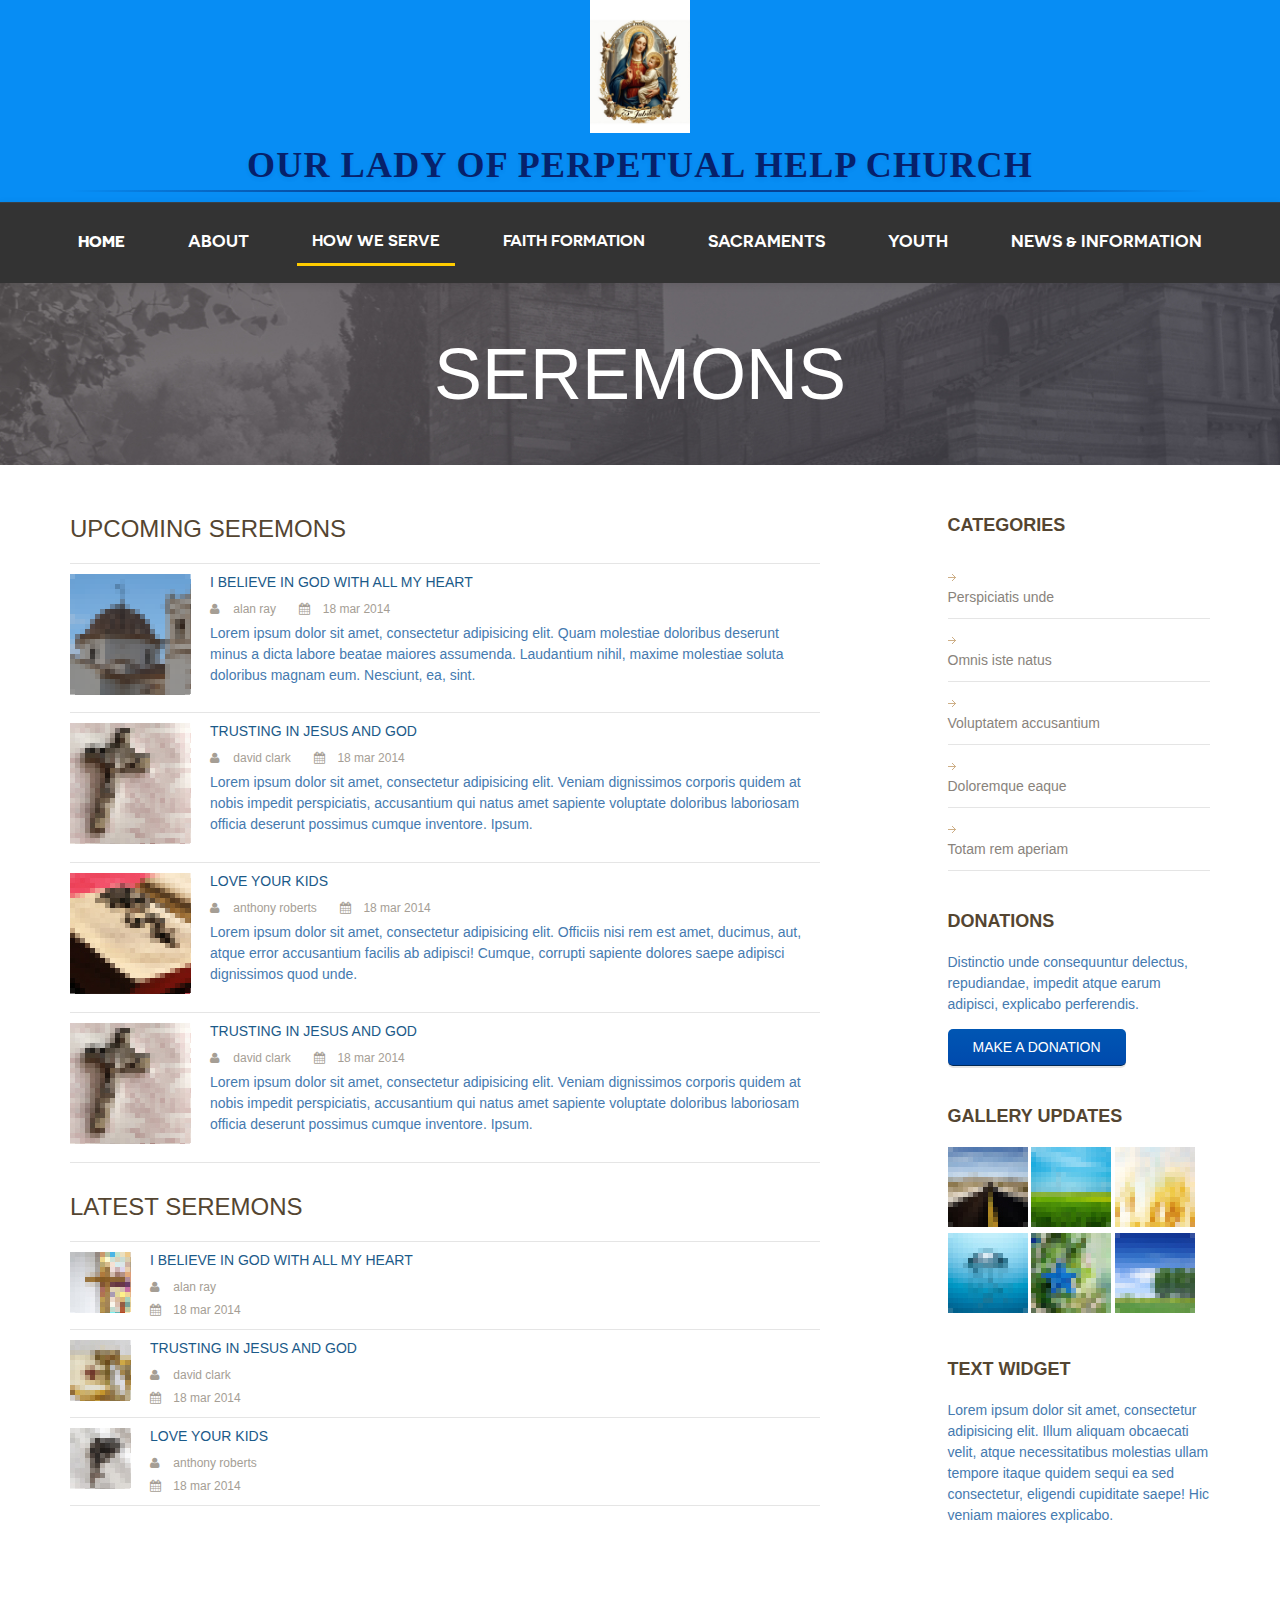
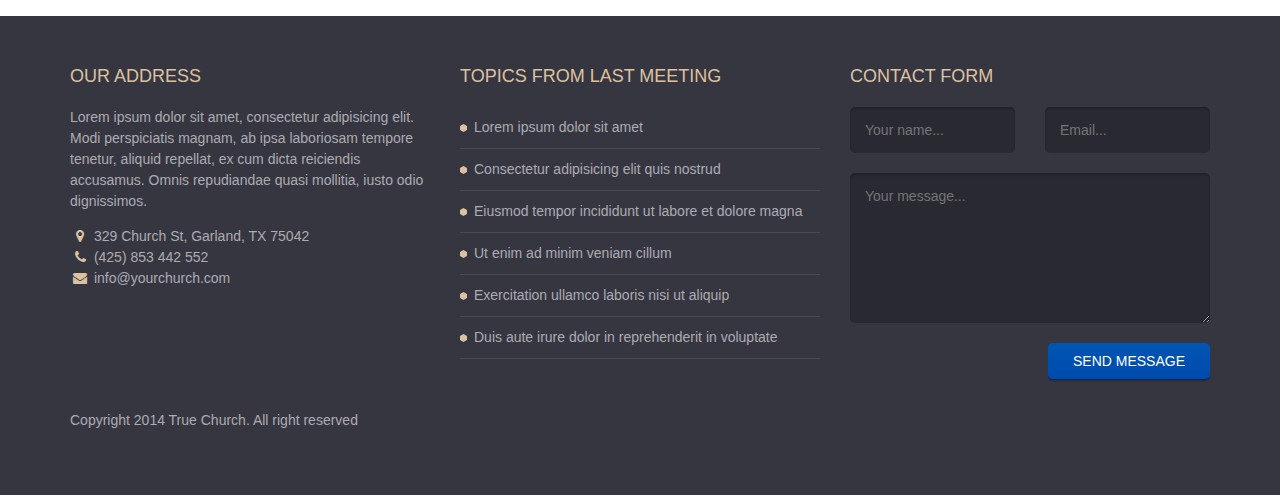
==== seremons.html @ 81e45605 "first commit with the files" ====
<!DOCTYPE html>
<html lang="en">
	<head>
		<meta charset="UTF-8">
		<meta http-equiv="X-UA-Compatible" content="IE=edge">
		<meta name="viewport" content="width=device-width, initial-scale=1.0,maximum-scale=1">
		
		<title>True Church</title>

		<!-- Loading third party fonts -->
		<link href="fonts/novecento-font/novecento-font.css" rel="stylesheet" type="text/css">
		<link href="fonts/font-awesome.min.css" rel="stylesheet" type="text/css">

		<!-- Loading main css file -->
		<link rel="stylesheet" href="style.css">
		
		<!--[if lt IE 9]>
		<script src="js/ie-support/html5.js"></script>
		<script src="js/ie-support/respond.js"></script>
		<![endif]-->

	</head>


	<body>
		<div class="site-content">
			<!-- Create a placeholder div to measure when navigation should stick -->
			<div id="nav-placeholder"></div>
			
			<header class="site-header">
				<div class="container">
					<a href="#" class="branding">
						<img src="images/logo1.png" alt="" class="logo">
						<h1 class="site-title">Our Lady of Perpetual Help church</h1>
					</a>
				</div>
			</header>
	
			<div class="main-navigation" style="width: 100%; background-color: #333; top: 0; left: 0; z-index: 1000;">
				<div class="container" style="width: 100%; max-width: 1200px; margin: 0 auto; display: flex; justify-content: space-between; align-items: center; padding: 16px 20px;">
					<button class="menu-toggle" style="background: none; border: none; color: rgb(255, 255, 255); font-size: 20px; display: none;">
						<i class="fa fa-bars"></i> Menu
					</button>
					<ul class="menu" style="list-style: none; display: flex; gap: 33px; padding: 0; margin: 0;">
						<li class="menu-item"><a href="index.html" class="nav-link" style="text-decoration: none; color: white; font-size: 16px; font-weight: bold; padding: 10px 15px; display: block; transition: 0.3s;">Home</a></li>
						<li class="menu-item"><a href="about.html" class="nav-link" style="text-decoration: none; color: white; font-size: 17px; font-weight:600; padding: 10px 15px; display: block; transition: 0.3s;">About</a></li>
						<li class="menu-item"><a href="seremons.html" class="nav-link" style="text-decoration: none; color: white; font-size: 16px; font-weight: 600; padding: 10px 15px; display: block; transition: 0.3s;">How We Serve</a></li>
						<li class="menu-item"><a href="events.html" class="nav-link" style="text-decoration: none; color: white; font-size: 16px; font-weight: 600; padding: 10px 15px; display: block; transition: 0.3s;">Faith Formation</a></li>
						<li class="menu-item"><a href="families.html" class="nav-link" style="text-decoration: none; color: white; font-size: 17px; font-weight: 600; padding: 10px 15px; display: block; transition: 0.3s;">Sacraments</a></li>
						<li class="menu-item"><a href="youth.html" class="nav-link" style="text-decoration: none; color: white; font-size: 17px; font-weight: 600; padding: 10px 15px; display: block; transition: 0.3s;">Youth</a></li>
						<li class="menu-item"><a href="news.html" class="nav-link" style="text-decoration: none; color: white; font-size: 17px; font-weight: 600; padding: 10px 15px; display: block; transition: 0.3s;">News & Information</a></li>
					</ul>
				</div>
			</div>
			
			<script>
				// Get the current page URL
				const currentPage = window.location.pathname.split('/').pop();
			
				// Select all navigation links
				const navLinks = document.querySelectorAll('.nav-link');
			
				// Loop through each link and check if it matches the current page
				navLinks.forEach(link => {
					if (link.getAttribute('href') === currentPage) {
						link.parentElement.classList.add('current-menu-item');
						link.style.borderBottom = "3px solid #ffcc00"; // Highlight active menu item
					} else {
						link.parentElement.classList.remove('current-menu-item');
					}
				});
			</script>
			
						
					</div>

					<div class="mobile-navigation"></div>
				</div>
			

			<div class="page-head" data-bg-image="images/page-head-1.jpg">
				<div class="container">
					<h2 class="page-title">Seremons</h2>
				</div>
			</div>

			<main class="main-content">
				<div class="fullwidth-block">
					<div class="container">
						<div class="row">
							<div class="content col-md-8">
								<h2 class="section-title">Upcoming seremons</h2>
								<ul class="seremon-list large">
									<li>
										<img src="images/thumb-1-120.png" alt="">
										<div class="seremon-detail">
											<h3 class="seremon-title"><a href="#">I believe in god with all my heart</a></h3>
											<div class="seremon-meta">
												<div class="pastor"><i class="fa fa-user"></i> Alan Ray</div>
												<div class="date"><i class="fa fa-calendar"></i> 18 mar 2014</div>
											</div>
											<p>Lorem ipsum dolor sit amet, consectetur adipisicing elit. Quam molestiae doloribus deserunt minus a dicta labore beatae maiores assumenda. Laudantium nihil, maxime molestiae soluta doloribus magnam eum. Nesciunt, ea, sint.</p>
										</div>
									</li>
									<li>
										<img src="images/thumb-2-120.jpg" alt="">
										<div class="seremon-detail">
											<h3 class="seremon-title"><a href="#">Trusting in jesus and god</a></h3>
											<div class="seremon-meta">
												<div class="pastor"><i class="fa fa-user"></i> David Clark</div>
												<div class="date"><i class="fa fa-calendar"></i> 18 mar 2014</div>
											</div>
											<p>Lorem ipsum dolor sit amet, consectetur adipisicing elit. Veniam dignissimos corporis quidem at nobis impedit perspiciatis, accusantium qui natus amet sapiente voluptate doloribus laboriosam officia deserunt possimus cumque inventore. Ipsum.</p>
										</div>
									</li>
									<li>
										<img src="images/thumb-3-120.jpg" alt="">
										<div class="seremon-detail">
											<h3 class="seremon-title"><a href="#">Love your kids</a></h3>
											<div class="seremon-meta">
												<div class="pastor"><i class="fa fa-user"></i> anthony roberts</div>
												<div class="date"><i class="fa fa-calendar"></i> 18 mar 2014</div>
											</div>
											<p>Lorem ipsum dolor sit amet, consectetur adipisicing elit. Officiis nisi rem est amet, ducimus, aut, atque error accusantium facilis ab adipisci! Cumque, corrupti sapiente dolores saepe adipisci dignissimos quod unde.</p>
										</div>
									</li>
									<li>
										<img src="images/thumb-2-120.jpg" alt="">
										<div class="seremon-detail">
											<h3 class="seremon-title"><a href="#">Trusting in jesus and god</a></h3>
											<div class="seremon-meta">
												<div class="pastor"><i class="fa fa-user"></i> David Clark</div>
												<div class="date"><i class="fa fa-calendar"></i> 18 mar 2014</div>
											</div>
											<p>Lorem ipsum dolor sit amet, consectetur adipisicing elit. Veniam dignissimos corporis quidem at nobis impedit perspiciatis, accusantium qui natus amet sapiente voluptate doloribus laboriosam officia deserunt possimus cumque inventore. Ipsum.</p>
										</div>
									</li>
								</ul>

								<h2 class="section-title">Latest seremons</h2>
								<ul class="seremon-list">
									<li>
										<img src="images/small-thumb-1.jpg" alt="">
										<div class="seremon-detail">
											<h3 class="seremon-title"><a href="#">I believe in god with all my heart</a></h3>
											<div class="seremon-meta">
												<div class="pastor"><i class="fa fa-user"></i> Alan Ray</div>
												<div class="date"><i class="fa fa-calendar"></i> 18 mar 2014</div>
											</div>
										</div>
									</li>
									<li>
										<img src="images/small-thumb-2.jpg" alt="">
										<div class="seremon-detail">
											<h3 class="seremon-title"><a href="#">Trusting in jesus and god</a></h3>
											<div class="seremon-meta">
												<div class="pastor"><i class="fa fa-user"></i> David Clark</div>
												<div class="date"><i class="fa fa-calendar"></i> 18 mar 2014</div>
											</div>
										</div>
									</li>
									<li>
										<img src="images/small-thumb-3.jpg" alt="">
										<div class="seremon-detail">
											<h3 class="seremon-title"><a href="#">Love your kids</a></h3>
											<div class="seremon-meta">
												<div class="pastor"><i class="fa fa-user"></i> anthony roberts</div>
												<div class="date"><i class="fa fa-calendar"></i> 18 mar 2014</div>
											</div>
										</div>
									</li>
								</ul>
							</div>
							<div class="sidebar col-md-3 col-md-offset-1">
								<div class="widget">
									<h3 class="widget-title">Categories</h3>
									<ul class="arrow">
										<li><a href="#">Perspiciatis unde</a></li>
										<li><a href="#">Omnis iste natus</a></li>
										<li><a href="#">Voluptatem accusantium</a></li>
										<li><a href="#">Doloremque eaque</a></li>
										<li><a href="#">Totam rem aperiam</a></li>
									</ul>
								</div>

								<div class="widget">
									<h3 class="widget-title">Donations</h3>
									<p>Distinctio unde consequuntur delectus, repudiandae, impedit atque earum adipisci, explicabo perferendis.</p>
									<a href="#" class="button">Make a donation</a>
								</div>

								<div class="widget">
									<h3 class="widget-title">Gallery updates</h3>

									<div class="galery-thumb">
										<a href="#"><img src="images/gallery-thumb-1.jpg" alt=""></a>
										<a href="#"><img src="images/gallery-thumb-2.jpg" alt=""></a>
										<a href="#"><img src="images/gallery-thumb-3.jpg" alt=""></a>
										<a href="#"><img src="images/gallery-thumb-4.jpg" alt=""></a>
										<a href="#"><img src="images/gallery-thumb-5.jpg" alt=""></a>
										<a href="#"><img src="images/gallery-thumb-6.jpg" alt=""></a>
									</div>
								</div>

								<div class="widget">
									<h3 class="widget-title">Text widget </h3>
									<p>Lorem ipsum dolor sit amet, consectetur adipisicing elit. Illum aliquam obcaecati velit, atque necessitatibus molestias ullam tempore itaque quidem sequi ea sed consectetur, eligendi cupiditate saepe! Hic veniam maiores explicabo.</p>
								</div>
							</div>
						</div>
					</div>
				</div>
			</main> <!-- .main-content -->

			<footer class="site-footer">
				<div class="container">
					<div class="row">
						<div class="col-md-4">
							<div class="widget">
								<h3 class="widget-title">Our address</h3>
								<p>Lorem ipsum dolor sit amet, consectetur adipisicing elit. Modi perspiciatis magnam, ab ipsa laboriosam tempore tenetur, aliquid repellat, ex cum dicta reiciendis accusamus. Omnis repudiandae quasi mollitia, iusto odio dignissimos.</p>
								<ul class="address">
									<li><i class="fa fa-map-marker"></i> 329 Church St, Garland, TX 75042</li>
									<li><i class="fa fa-phone"></i> (425) 853 442 552</li>
									<li><i class="fa fa-envelope"></i> info@yourchurch.com</li>
								</ul>
							</div>
						</div>
						<div class="col-md-4">
							<div class="widget">
								<h3 class="widget-title">Topics from last meeting</h3>
								<ul class="bullet">
									<li><a href="#">Lorem ipsum dolor sit amet</a></li>
									<li><a href="#">Consectetur adipisicing elit quis nostrud</a></li>
									<li><a href="#">Eiusmod tempor incididunt ut labore et dolore magna</a></li> 
									<li><a href="#">Ut enim ad minim veniam cillum</a></li>
									<li><a href="#">Exercitation ullamco laboris nisi ut aliquip</a></li> 
									<li><a href="#">Duis aute irure dolor in reprehenderit in voluptate</a></li>
								</ul>
							</div>
						</div>
						<div class="col-md-4">
							<div class="widget">
								<h3 class="widget-title">Contact form</h3>
								<form action="#" class="contact-form">
									<div class="row">
										<div class="col-md-6"><input type="text" placeholder="Your name..."></div>
										<div class="col-md-6"><input type="text" placeholder="Email..."></div>
									</div>
									
									<textarea name="" placeholder="Your message..."></textarea>
									<div class="text-right"><input type="submit" value="Send message"></div>
									
								</form>
							</div>
						</div>
					</div> <!-- .row -->

					<p class="colophon">Copyright 2014 True Church. All right reserved</p>
				</div><!-- .container -->
			</footer> <!-- .site-footer -->

		</div>
		

		<script src="js/jquery-1.11.1.min.js"></script>
		<script src="js/plugins.js"></script>
		<script src="js/app.js"></script>
		
	</body>

</html>
---- fonts/novecento-font/novecento-font.css ----
/*
 * Web Fonts from fontspring.com
 *
 * All OpenType features and all extended glyphs have been removed.
 * Fully installable fonts can be purchased at http://www.fontspring.com
 *
 * The fonts included in this stylesheet are subject to the End User License you purchased
 * from Fontspring. The fonts are protected under domestic and international trademark and 
 * copyright law. You are prohibited from modifying, reverse engineering, duplicating, or
 * distributing this font software.
 *
 * (c) 2010-2014 Fontspring
 *
 *
 *
 *
 * The fonts included are copyrighted by the vendor listed below.
 *
 * Vendor:      Synthview Type Design
 * License URL: http://www.fontspring.com/licenses/synthview/webfont
 *
 *
 */

@font-face {
    font-family: 'Novecento Sans';
    src: url('Novecentosanswide-Bold-webfont.eot');
    src: url('Novecentosanswide-Bold-webfont.eot?#iefix') format('embedded-opentype'),
         url('Novecentosanswide-Bold-webfont.woff2') format('woff2'),
         url('Novecentosanswide-Bold-webfont.woff') format('woff'),
         url('Novecentosanswide-Bold-webfont.ttf') format('truetype'),
         url('Novecentosanswide-Bold-webfont.svg#novecento_sans_wide_bookbold') format('svg');
    font-weight: 700;
    font-style: normal;

}

@font-face {
    font-family: 'Novecento Sans';
    src: url('Novecentosanswide-Book-webfont.eot');
    src: url('Novecentosanswide-Book-webfont.eot?#iefix') format('embedded-opentype'),
         url('Novecentosanswide-Book-webfont.woff2') format('woff2'),
         url('Novecentosanswide-Book-webfont.woff') format('woff'),
         url('Novecentosanswide-Book-webfont.ttf') format('truetype'),
         url('Novecentosanswide-Book-webfont.svg#novecento_sans_widebook') format('svg');
    font-weight: 300;
    font-style: normal;

}

@font-face {
    font-family: 'Novecento Sans';
    src: url('Novecentosanswide-DemiBold-webfont.eot');
    src: url('Novecentosanswide-DemiBold-webfont.eot?#iefix') format('embedded-opentype'),
         url('Novecentosanswide-DemiBold-webfont.woff2') format('woff2'),
         url('Novecentosanswide-DemiBold-webfont.woff') format('woff'),
         url('Novecentosanswide-DemiBold-webfont.ttf') format('truetype'),
         url('Novecentosanswide-DemiBold-webfont.svg#novecento_sans_widedemibold') format('svg');
    font-weight: 600;
    font-style: normal;

}

@font-face {
    font-family: 'Novecento Sans';
    src: url('Novecentosanswide-Light-webfont.eot');
    src: url('Novecentosanswide-Light-webfont.eot?#iefix') format('embedded-opentype'),
         url('Novecentosanswide-Light-webfont.woff2') format('woff2'),
         url('Novecentosanswide-Light-webfont.woff') format('woff'),
         url('Novecentosanswide-Light-webfont.ttf') format('truetype'),
         url('Novecentosanswide-Light-webfont.svg#novecento_sans_widelight') format('svg');
    font-weight: 200;
    font-style: normal;

}

@font-face {
    font-family: 'Novecento Sans';
    src: url('Novecentosanswide-Medium-webfont.eot');
    src: url('Novecentosanswide-Medium-webfont.eot?#iefix') format('embedded-opentype'),
         url('Novecentosanswide-Medium-webfont.woff2') format('woff2'),
         url('Novecentosanswide-Medium-webfont.woff') format('woff'),
         url('Novecentosanswide-Medium-webfont.ttf') format('truetype'),
         url('Novecentosanswide-Medium-webfont.svg#novecento_sans_widemedium') format('svg');
    font-weight: 500;
    font-style: normal;

}

@font-face {
    font-family: 'Novecento Sans';
    src: url('Novecentosanswide-Normal-webfont.eot');
    src: url('Novecentosanswide-Normal-webfont.eot?#iefix') format('embedded-opentype'),
         url('Novecentosanswide-Normal-webfont.woff2') format('woff2'),
         url('Novecentosanswide-Normal-webfont.woff') format('woff'),
         url('Novecentosanswide-Normal-webfont.ttf') format('truetype'),
         url('Novecentosanswide-Normal-webfont.svg#novecento_sans_widenormal') format('svg');
    font-weight: 400;
    font-style: normal;

}
---- style.css ----
/*!
 * Project_Name: Compass Starter
 * Author: Ariona, Rian
 * Email: yans_fied[at]yahoo.com
 * Url: http://www.ariona.net
 */
/*=========================================== 
 * Importing CSS Libraries
 *===========================================*/
article,
aside,
details,
figcaption,
figure,
footer,
header,
hgroup,
nav,
section,
summary {
  display: block; }

audio,
canvas,
video {
  display: inline-block; }

audio:not([controls]) {
  display: none;
  height: 0; }

[hidden], template {
  display: none; }

html {
  background: #fff;
  color: #000;
  -webkit-text-size-adjust: 100%;
  -ms-text-size-adjust: 100%; }

html,
button,
input,
select,
textarea {
  font-family: sans-serif; }

body {
  margin: 0; }

a {
  background: transparent; }
  a:focus {
    outline: thin dotted; }
  a:hover, a:active {
    outline: 0; }

h1 {
  font-size: 2em;
  margin: 0.67em 0; }

h2 {
  font-size: 1.5em;
  margin: 0.83em 0; }

h3 {
  font-size: 1.17em;
  margin: 1em 0; }

h4 {
  font-size: 1em;
  margin: 1.33em 0; }

h5 {
  font-size: 0.83em;
  margin: 1.67em 0; }

h6 {
  font-size: 0.75em;
  margin: 2.33em 0; }

abbr[title] {
  border-bottom: 1px dotted; }

b,
strong {
  font-weight: bold; }

dfn {
  font-style: italic; }

mark {
  background: #ff0;
  color: #000; }

code,
kbd,
pre,
samp {
  font-family: monospace, serif;
  font-size: 1em; }

pre {
  white-space: pre;
  white-space: pre-wrap;
  word-wrap: break-word; }

q {
  quotes: "\201C" "\201D" "\2018" "\2019"; }

q:before,
q:after {
  content: '';
  content: none; }

small {
  font-size: 80%; }

sub,
sup {
  font-size: 75%;
  line-height: 0;
  position: relative;
  vertical-align: baseline; }

sup {
  top: -0.5em; }

sub {
  bottom: -0.25em; }

img {
  border: 0; }

svg:not(:root) {
  overflow: hidden; }

figure {
  margin: 0; }

fieldset {
  border: 1px solid #c0c0c0;
  margin: 0 2px;
  padding: 0.35em 0.625em 0.75em; }

legend {
  border: 0;
  padding: 0;
  white-space: normal; }

button,
input,
select,
textarea {
  font-family: inherit;
  font-size: 100%;
  margin: 0;
  vertical-align: baseline; }

button,
input {
  line-height: normal; }

button,
select {
  text-transform: none; }

button,
html input[type="button"],
input[type="reset"],
input[type="submit"] {
  -webkit-appearance: button;
  cursor: pointer; }

button[disabled],
input[disabled] {
  cursor: default; }

input[type="checkbox"],
input[type="radio"] {
  box-sizing: border-box;
  padding: 0; }

input[type="search"] {
  -webkit-appearance: textfield;
  box-sizing: content-box; }

input[type="search"]::-webkit-search-cancel-button,
input[type="search"]::-webkit-search-decoration {
  -webkit-appearance: none; }

button::-moz-focus-inner, input::-moz-focus-inner {
  border: 0;
  padding: 0; }

textarea {
  overflow: auto;
  vertical-align: top; }

table {
  border-collapse: collapse;
  border-spacing: 0; }

*, *:before, *:after {
  box-sizing: border-box; }

/*
 * Global Styles
 */
html {
  font-size: 14px; }

body {
  color: #457aaf;
  font-family: arial, sans-serif;
  font-weight: 300;
  line-height: 1.5; }

h1, h2, h3, h4, h5, h6 {
  margin: 0 0 20px;
  font-family: "Novecento Sans", "Raleway", "Noto Sans" "Open Sans", sans-serif;
  font-weight: 500;
  text-transform: uppercase;
  line-height: normal; }

hr {
  border: none;
  border-bottom: 1px solid #132778; }

ul, ol {
  margin: 0;
  padding-left: 0; }

a {
  text-decoration: none;
  color: #1b5a89; }

address {
  font-style: normal; }

p {
  margin-top: 0; }

form input, form textarea, form select {
  outline: none;
  padding: 10px;
  border-radius: 5px;
  border: none; }
form select {
  -webkit-appearance: none;
  -moz-appearance: none;
  appearance: none;
  border: none; }
form textarea {
  resize: vertical; }
form input[type="submit"], form button, form input[type="reset"] {
  border: none; }

/*
 * Reusable Components Style
 */
 .button, form input[type="submit"], form button, form input[type="reset"] {
  display: inline-block;
  background: #004aad;
  background: -webkit-linear-gradient(#0056b3, #004aad);
  background: linear-gradient(#0056b3, #004aad);
  border-bottom: 1px solid #002855;
  box-shadow: 0 2px 0 rgba(0, 0, 0, 0.1);
  border-radius: 5px;
  padding: 10px 25px;
  color: #ffffff;
  text-transform: uppercase;
  font-family: "Raleway", "Open Sans", sans-serif;
  font-weight: 400;
  line-height: normal;
}
  .button.secondary, form input.secondary[type="submit"], form button.secondary, form input.secondary[type="reset"] {
    background: #e3dfda;
    background: -webkit-linear-gradient(#e3dfda, #d0cbc4);
    background: linear-gradient(#e3dfda, #d0cbc4);
    border-bottom: 1px solid #b1aea8;
    color: #7c7975; }

.container {
  margin-right: auto;
  margin-left: auto;
  padding-left: 15px;
  padding-right: 15px;
  *zoom: 1; }
  .container:after {
    content: " ";
    clear: both;
    display: block;
    overflow: hidden;
    height: 0; }
  @media (min-width: 768px) {
    .container {
      width: 750px; } }
  @media (min-width: 992px) {
    .container {
      width: 970px; } }
  @media (min-width: 1200px) {
    .container {
      width: 1170px; } }

.container-fluid {
  margin-right: auto;
  margin-left: auto;
  padding-left: 15px;
  padding-right: 15px;
  *zoom: 1; }
  .container-fluid:after {
    content: " ";
    clear: both;
    display: block;
    overflow: hidden;
    height: 0; }

.row {
  margin-left: -15px;
  margin-right: -15px;
  *zoom: 1; }
  .row:after {
    content: " ";
    clear: both;
    display: block;
    overflow: hidden;
    height: 0; }

.col-xs-1, .col-sm-1, .col-md-1, .col-lg-1, .col-xs-2, .col-sm-2, .col-md-2, .col-lg-2, .col-xs-3, .col-sm-3, .col-md-3, .col-lg-3, .col-xs-4, .col-sm-4, .col-md-4, .col-lg-4, .col-xs-5, .col-sm-5, .col-md-5, .col-lg-5, .col-xs-6, .col-sm-6, .col-md-6, .col-lg-6, .col-xs-7, .col-sm-7, .col-md-7, .col-lg-7, .col-xs-8, .col-sm-8, .col-md-8, .col-lg-8, .col-xs-9, .col-sm-9, .col-md-9, .col-lg-9, .col-xs-10, .col-sm-10, .col-md-10, .col-lg-10, .col-xs-11, .col-sm-11, .col-md-11, .col-lg-11, .col-xs-12, .col-sm-12, .col-md-12, .col-lg-12 {
  position: relative;
  min-height: 1px;
  padding-left: 15px;
  padding-right: 15px; }

.col-xs-1, .col-xs-2, .col-xs-3, .col-xs-4, .col-xs-5, .col-xs-6, .col-xs-7, .col-xs-8, .col-xs-9, .col-xs-10, .col-xs-11, .col-xs-12 {
  float: left; }

.col-xs-1 {
  width: 8.3333333333%; }

.col-xs-2 {
  width: 16.6666666667%; }

.col-xs-3 {
  width: 25%; }

.col-xs-4 {
  width: 33.3333333333%; }

.col-xs-5 {
  width: 41.6666666667%; }

.col-xs-6 {
  width: 50%; }

.col-xs-7 {
  width: 58.3333333333%; }

.col-xs-8 {
  width: 66.6666666667%; }

.col-xs-9 {
  width: 75%; }

.col-xs-10 {
  width: 83.3333333333%; }

.col-xs-11 {
  width: 91.6666666667%; }

.col-xs-12 {
  width: 100%; }

.col-xs-pull-0 {
  right: auto; }

.col-xs-pull-1 {
  right: 8.3333333333%; }

.col-xs-pull-2 {
  right: 16.6666666667%; }

.col-xs-pull-3 {
  right: 25%; }

.col-xs-pull-4 {
  right: 33.3333333333%; }

.col-xs-pull-5 {
  right: 41.6666666667%; }

.col-xs-pull-6 {
  right: 50%; }

.col-xs-pull-7 {
  right: 58.3333333333%; }

.col-xs-pull-8 {
  right: 66.6666666667%; }

.col-xs-pull-9 {
  right: 75%; }

.col-xs-pull-10 {
  right: 83.3333333333%; }

.col-xs-pull-11 {
  right: 91.6666666667%; }

.col-xs-pull-12 {
  right: 100%; }

.col-xs-push-0 {
  left: auto; }

.col-xs-push-1 {
  left: 8.3333333333%; }

.col-xs-push-2 {
  left: 16.6666666667%; }

.col-xs-push-3 {
  left: 25%; }

.col-xs-push-4 {
  left: 33.3333333333%; }

.col-xs-push-5 {
  left: 41.6666666667%; }

.col-xs-push-6 {
  left: 50%; }

.col-xs-push-7 {
  left: 58.3333333333%; }

.col-xs-push-8 {
  left: 66.6666666667%; }

.col-xs-push-9 {
  left: 75%; }

.col-xs-push-10 {
  left: 83.3333333333%; }

.col-xs-push-11 {
  left: 91.6666666667%; }

.col-xs-push-12 {
  left: 100%; }

.col-xs-offset-0 {
  margin-left: 0%; }

.col-xs-offset-1 {
  margin-left: 8.3333333333%; }

.col-xs-offset-2 {
  margin-left: 16.6666666667%; }

.col-xs-offset-3 {
  margin-left: 25%; }

.col-xs-offset-4 {
  margin-left: 33.3333333333%; }

.col-xs-offset-5 {
  margin-left: 41.6666666667%; }

.col-xs-offset-6 {
  margin-left: 50%; }

.col-xs-offset-7 {
  margin-left: 58.3333333333%; }

.col-xs-offset-8 {
  margin-left: 66.6666666667%; }

.col-xs-offset-9 {
  margin-left: 75%; }

.col-xs-offset-10 {
  margin-left: 83.3333333333%; }

.col-xs-offset-11 {
  margin-left: 91.6666666667%; }

.col-xs-offset-12 {
  margin-left: 100%; }

@media (min-width: 768px) {
  .col-sm-1, .col-sm-2, .col-sm-3, .col-sm-4, .col-sm-5, .col-sm-6, .col-sm-7, .col-sm-8, .col-sm-9, .col-sm-10, .col-sm-11, .col-sm-12 {
    float: left; }

  .col-sm-1 {
    width: 8.3333333333%; }

  .col-sm-2 {
    width: 16.6666666667%; }

  .col-sm-3 {
    width: 25%; }

  .col-sm-4 {
    width: 33.3333333333%; }

  .col-sm-5 {
    width: 41.6666666667%; }

  .col-sm-6 {
    width: 50%; }

  .col-sm-7 {
    width: 58.3333333333%; }

  .col-sm-8 {
    width: 66.6666666667%; }

  .col-sm-9 {
    width: 75%; }

  .col-sm-10 {
    width: 83.3333333333%; }

  .col-sm-11 {
    width: 91.6666666667%; }

  .col-sm-12 {
    width: 100%; }

  .col-sm-pull-0 {
    right: auto; }

  .col-sm-pull-1 {
    right: 8.3333333333%; }

  .col-sm-pull-2 {
    right: 16.6666666667%; }

  .col-sm-pull-3 {
    right: 25%; }

  .col-sm-pull-4 {
    right: 33.3333333333%; }

  .col-sm-pull-5 {
    right: 41.6666666667%; }

  .col-sm-pull-6 {
    right: 50%; }

  .col-sm-pull-7 {
    right: 58.3333333333%; }

  .col-sm-pull-8 {
    right: 66.6666666667%; }

  .col-sm-pull-9 {
    right: 75%; }

  .col-sm-pull-10 {
    right: 83.3333333333%; }

  .col-sm-pull-11 {
    right: 91.6666666667%; }

  .col-sm-pull-12 {
    right: 100%; }

  .col-sm-push-0 {
    left: auto; }

  .col-sm-push-1 {
    left: 8.3333333333%; }

  .col-sm-push-2 {
    left: 16.6666666667%; }

  .col-sm-push-3 {
    left: 25%; }

  .col-sm-push-4 {
    left: 33.3333333333%; }

  .col-sm-push-5 {
    left: 41.6666666667%; }

  .col-sm-push-6 {
    left: 50%; }

  .col-sm-push-7 {
    left: 58.3333333333%; }

  .col-sm-push-8 {
    left: 66.6666666667%; }

  .col-sm-push-9 {
    left: 75%; }

  .col-sm-push-10 {
    left: 83.3333333333%; }

  .col-sm-push-11 {
    left: 91.6666666667%; }

  .col-sm-push-12 {
    left: 100%; }

  .col-sm-offset-0 {
    margin-left: 0%; }

  .col-sm-offset-1 {
    margin-left: 8.3333333333%; }

  .col-sm-offset-2 {
    margin-left: 16.6666666667%; }

  .col-sm-offset-3 {
    margin-left: 25%; }

  .col-sm-offset-4 {
    margin-left: 33.3333333333%; }

  .col-sm-offset-5 {
    margin-left: 41.6666666667%; }

  .col-sm-offset-6 {
    margin-left: 50%; }

  .col-sm-offset-7 {
    margin-left: 58.3333333333%; }

  .col-sm-offset-8 {
    margin-left: 66.6666666667%; }

  .col-sm-offset-9 {
    margin-left: 75%; }

  .col-sm-offset-10 {
    margin-left: 83.3333333333%; }

  .col-sm-offset-11 {
    margin-left: 91.6666666667%; }

  .col-sm-offset-12 {
    margin-left: 100%; } }
@media (min-width: 992px) {
  .col-md-1, .col-md-2, .col-md-3, .col-md-4, .col-md-5, .col-md-6, .col-md-7, .col-md-8, .col-md-9, .col-md-10, .col-md-11, .col-md-12 {
    float: left; }

  .col-md-1 {
    width: 8.3333333333%; }

  .col-md-2 {
    width: 16.6666666667%; }

  .col-md-3 {
    width: 25%; }

  .col-md-4 {
    width: 33.3333333333%; }

  .col-md-5 {
    width: 41.6666666667%; }

  .col-md-6 {
    width: 50%; }

  .col-md-7 {
    width: 58.3333333333%; }

  .col-md-8 {
    width: 66.6666666667%; }

  .col-md-9 {
    width: 75%; }

  .col-md-10 {
    width: 83.3333333333%; }

  .col-md-11 {
    width: 91.6666666667%; }

  .col-md-12 {
    width: 100%; }

  .col-md-pull-0 {
    right: auto; }

  .col-md-pull-1 {
    right: 8.3333333333%; }

  .col-md-pull-2 {
    right: 16.6666666667%; }

  .col-md-pull-3 {
    right: 25%; }

  .col-md-pull-4 {
    right: 33.3333333333%; }

  .col-md-pull-5 {
    right: 41.6666666667%; }

  .col-md-pull-6 {
    right: 50%; }

  .col-md-pull-7 {
    right: 58.3333333333%; }

  .col-md-pull-8 {
    right: 66.6666666667%; }

  .col-md-pull-9 {
    right: 75%; }

  .col-md-pull-10 {
    right: 83.3333333333%; }

  .col-md-pull-11 {
    right: 91.6666666667%; }

  .col-md-pull-12 {
    right: 100%; }

  .col-md-push-0 {
    left: auto; }

  .col-md-push-1 {
    left: 8.3333333333%; }

  .col-md-push-2 {
    left: 16.6666666667%; }

  .col-md-push-3 {
    left: 25%; }

  .col-md-push-4 {
    left: 33.3333333333%; }

  .col-md-push-5 {
    left: 41.6666666667%; }

  .col-md-push-6 {
    left: 50%; }

  .col-md-push-7 {
    left: 58.3333333333%; }

  .col-md-push-8 {
    left: 66.6666666667%; }

  .col-md-push-9 {
    left: 75%; }

  .col-md-push-10 {
    left: 83.3333333333%; }

  .col-md-push-11 {
    left: 91.6666666667%; }

  .col-md-push-12 {
    left: 100%; }

  .col-md-offset-0 {
    margin-left: 0%; }

  .col-md-offset-1 {
    margin-left: 8.3333333333%; }

  .col-md-offset-2 {
    margin-left: 16.6666666667%; }

  .col-md-offset-3 {
    margin-left: 25%; }

  .col-md-offset-4 {
    margin-left: 33.3333333333%; }

  .col-md-offset-5 {
    margin-left: 41.6666666667%; }

  .col-md-offset-6 {
    margin-left: 50%; }

  .col-md-offset-7 {
    margin-left: 58.3333333333%; }

  .col-md-offset-8 {
    margin-left: 66.6666666667%; }

  .col-md-offset-9 {
    margin-left: 75%; }

  .col-md-offset-10 {
    margin-left: 83.3333333333%; }

  .col-md-offset-11 {
    margin-left: 91.6666666667%; }

  .col-md-offset-12 {
    margin-left: 100%; } }
@media (min-width: 1200px) {
  .col-lg-1, .col-lg-2, .col-lg-3, .col-lg-4, .col-lg-5, .col-lg-6, .col-lg-7, .col-lg-8, .col-lg-9, .col-lg-10, .col-lg-11, .col-lg-12 {
    float: left; }

  .col-lg-1 {
    width: 8.3333333333%; }

  .col-lg-2 {
    width: 16.6666666667%; }

  .col-lg-3 {
    width: 25%; }

  .col-lg-4 {
    width: 33.3333333333%; }

  .col-lg-5 {
    width: 41.6666666667%; }

  .col-lg-6 {
    width: 50%; }

  .col-lg-7 {
    width: 58.3333333333%; }

  .col-lg-8 {
    width: 66.6666666667%; }

  .col-lg-9 {
    width: 75%; }

  .col-lg-10 {
    width: 83.3333333333%; }

  .col-lg-11 {
    width: 91.6666666667%; }

  .col-lg-12 {
    width: 100%; }

  .col-lg-pull-0 {
    right: auto; }

  .col-lg-pull-1 {
    right: 8.3333333333%; }

  .col-lg-pull-2 {
    right: 16.6666666667%; }

  .col-lg-pull-3 {
    right: 25%; }

  .col-lg-pull-4 {
    right: 33.3333333333%; }

  .col-lg-pull-5 {
    right: 41.6666666667%; }

  .col-lg-pull-6 {
    right: 50%; }

  .col-lg-pull-7 {
    right: 58.3333333333%; }

  .col-lg-pull-8 {
    right: 66.6666666667%; }

  .col-lg-pull-9 {
    right: 75%; }

  .col-lg-pull-10 {
    right: 83.3333333333%; }

  .col-lg-pull-11 {
    right: 91.6666666667%; }

  .col-lg-pull-12 {
    right: 100%; }

  .col-lg-push-0 {
    left: auto; }

  .col-lg-push-1 {
    left: 8.3333333333%; }

  .col-lg-push-2 {
    left: 16.6666666667%; }

  .col-lg-push-3 {
    left: 25%; }

  .col-lg-push-4 {
    left: 33.3333333333%; }

  .col-lg-push-5 {
    left: 41.6666666667%; }

  .col-lg-push-6 {
    left: 50%; }

  .col-lg-push-7 {
    left: 58.3333333333%; }

  .col-lg-push-8 {
    left: 66.6666666667%; }

  .col-lg-push-9 {
    left: 75%; }

  .col-lg-push-10 {
    left: 83.3333333333%; }

  .col-lg-push-11 {
    left: 91.6666666667%; }

  .col-lg-push-12 {
    left: 100%; }

  .col-lg-offset-0 {
    margin-left: 0%; }

  .col-lg-offset-1 {
    margin-left: 8.3333333333%; }

  .col-lg-offset-2 {
    margin-left: 16.6666666667%; }

  .col-lg-offset-3 {
    margin-left: 25%; }

  .col-lg-offset-4 {
    margin-left: 33.3333333333%; }

  .col-lg-offset-5 {
    margin-left: 41.6666666667%; }

  .col-lg-offset-6 {
    margin-left: 50%; }

  .col-lg-offset-7 {
    margin-left: 58.3333333333%; }

  .col-lg-offset-8 {
    margin-left: 66.6666666667%; }

  .col-lg-offset-9 {
    margin-left: 75%; }

  .col-lg-offset-10 {
    margin-left: 83.3333333333%; }

  .col-lg-offset-11 {
    margin-left: 91.6666666667%; }

  .col-lg-offset-12 {
    margin-left: 100%; } }
@-ms-viewport {
  width: device-width; }
.visible-xs, .visible-sm, .visible-md, .visible-lg {
  display: none !important; }

.visible-xs-block,
.visible-xs-inline,
.visible-xs-inline-block,
.visible-sm-block,
.visible-sm-inline,
.visible-sm-inline-block,
.visible-md-block,
.visible-md-inline,
.visible-md-inline-block,
.visible-lg-block,
.visible-lg-inline,
.visible-lg-inline-block {
  display: none !important; }

@media (max-width: 767px) {
  .visible-xs {
    display: block !important; }

  table.visible-xs {
    display: table; }

  tr.visible-xs {
    display: table-row !important; }

  th.visible-xs,
  td.visible-xs {
    display: table-cell !important; } }
@media (max-width: 767px) {
  .visible-xs-block {
    display: block !important; } }

@media (max-width: 767px) {
  .visible-xs-inline {
    display: inline !important; } }

@media (max-width: 767px) {
  .visible-xs-inline-block {
    display: inline-block !important; } }

@media (min-width: 768px) and (max-width: 991px) {
  .visible-sm {
    display: block !important; }

  table.visible-sm {
    display: table; }

  tr.visible-sm {
    display: table-row !important; }

  th.visible-sm,
  td.visible-sm {
    display: table-cell !important; } }
@media (min-width: 768px) and (max-width: 991px) {
  .visible-sm-block {
    display: block !important; } }

@media (min-width: 768px) and (max-width: 991px) {
  .visible-sm-inline {
    display: inline !important; } }

@media (min-width: 768px) and (max-width: 991px) {
  .visible-sm-inline-block {
    display: inline-block !important; } }

@media (min-width: 992px) and (max-width: 1199px) {
  .visible-md {
    display: block !important; }

  table.visible-md {
    display: table; }

  tr.visible-md {
    display: table-row !important; }

  th.visible-md,
  td.visible-md {
    display: table-cell !important; } }
@media (min-width: 992px) and (max-width: 1199px) {
  .visible-md-block {
    display: block !important; } }

@media (min-width: 992px) and (max-width: 1199px) {
  .visible-md-inline {
    display: inline !important; } }

@media (min-width: 992px) and (max-width: 1199px) {
  .visible-md-inline-block {
    display: inline-block !important; } }

@media (min-width: 1200px) {
  .visible-lg {
    display: block !important; }

  table.visible-lg {
    display: table; }

  tr.visible-lg {
    display: table-row !important; }

  th.visible-lg,
  td.visible-lg {
    display: table-cell !important; } }
@media (min-width: 1200px) {
  .visible-lg-block {
    display: block !important; } }

@media (min-width: 1200px) {
  .visible-lg-inline {
    display: inline !important; } }

@media (min-width: 1200px) {
  .visible-lg-inline-block {
    display: inline-block !important; } }

@media (max-width: 767px) {
  .hidden-xs {
    display: none !important; } }
@media (min-width: 768px) and (max-width: 991px) {
  .hidden-sm {
    display: none !important; } }
@media (min-width: 992px) and (max-width: 1199px) {
  .hidden-md {
    display: none !important; } }
@media (min-width: 1200px) {
  .hidden-lg {
    display: none !important; } }
.visible-print {
  display: none !important; }

@media print {
  .visible-print {
    display: block !important; }

  table.visible-print {
    display: table; }

  tr.visible-print {
    display: table-row !important; }

  th.visible-print,
  td.visible-print {
    display: table-cell !important; } }
.visible-print-block {
  display: none !important; }
  @media print {
    .visible-print-block {
      display: block !important; } }

.visible-print-inline {
  display: none !important; }
  @media print {
    .visible-print-inline {
      display: inline !important; } }

.visible-print-inline-block {
  display: none !important; }
  @media print {
    .visible-print-inline-block {
      display: inline-block !important; } }

@media print {
  .hidden-print {
    display: none !important; } }
/*
 * Header Styles
 */

/* Option 3 - Celestial blue with subtle radial gradient */
.site-header {
  position: relative;
  z-index: 999;
  background: linear-gradient(135deg, #078df4 100%);
  text-align: center;
  padding: 20px 0 10px;
}
.branding {
  text-align: center; }
  .branding .logo {
    margin-top: -29px;
    width: 100px;
    height: px;
    object-fit: contain; /* This ensures the logo maintains its aspect ratio */
    transition: all 0.3s ease;
  }
  
  /* Optional: Slightly smaller for mobile */
  @media screen and (max-width: 480px) {
    .branding .logo {
      width: 55px;
      height: 62px;
    }
  }
  .branding .site-title {
    color: #06216b;
    font-size: 32px;
    font-weight: 600;
    letter-spacing: 1.2px;
    text-transform: uppercase;
    margin: 0;
    line-height: 1.2;
    text-shadow: 0 2px 4px rgba(6, 33, 107, 0.08);
    font-family: "Cormorant Garamond", "Cinzel", "Playfair Display", serif;
    position: relative;
    padding: 5px 0;
  }
  
  /* Adding decorative elements */
  .branding .site-title:after {
    content: "";
    position: absolute;
    bottom: 0;
    left: 0;
    width: 100%;
    height: 2px;
    background: linear-gradient(to right, 
      transparent 0%,
      #06216b 25%,
      #06216b 75%,
      transparent 100%
    );
    opacity: 0.7;
  }
  
  /* Adding slight glow on hover */
  .branding .site-title:hover {
    color: #1e3c72;
    transition: all 0.4s ease;
    text-shadow: 0 2px 8px rgba(6, 33, 107, 0.15);
  }
  
  /* Responsive styles */
  @media screen and (max-width: 768px) {
    .branding .site-title {
      font-size: 28px;
      letter-spacing: 1px;
    }
  }
  /* Add hover effect */
  .branding .site-title:hover {
    color: #1e3c72;
    transition: color 0.3s ease;
  }
  
  /* Responsive adjustment */
  @media screen and (max-width: 768px) {
    .branding .site-title {
      font-size: 28px;
    }
  }
  
  @media screen and (max-width: 480px) {
    .branding .site-title {
      font-size: 24px;
    }
  }
  
  /* Optional: Add this if you want to make it even bolder on larger screens */
  @media screen and (min-width: 1024px) {
    .branding .site-title {
      font-size: 36px;
      font-weight: 800;
    }
  }

    /* Reset any potential body margins that might affect full width */
body {
  margin: 0;
  padding: 0;
  width: 100%;
  min-width: 100%;
  overflow-x: hidden;
}

/* Main navigation container - forcing full width */
/* Reset body and html to ensure proper sticky behavior */
html, body {
  margin: 0;
  padding: 0;
  width: 100%;
  min-width: 100%;
  overflow-x: hidden;
}

/* Main navigation container */
/* Reset body and html */
html, body {
  margin: 0;
  padding: 0;
  width: 100%;
  min-width: 100%;
  overflow-x: hidden;
}

/* Remove the body padding we added before */
body {
  padding-top: 0; /* Remove this as we don't need it anymore */
}

/* Main navigation container */
.main-navigation {
  background-color: #003366;
    border-top: 1px solid rgba(91, 120, 152, 0.2);
    width: 100%;
    position: relative; /* Start with relative positioning */
    z-index: 1000;
    box-shadow: 0 2px 8px rgba(0, 0, 0, 0.1);
    
  position: sticky; /* Back to sticky instead of fixed */
  top: 0; /* This makes it stick to the top when scrolled to */
  z-index: 1000;
  box-shadow: 0 2px 8px rgba(0, 0, 0, 0.1);
  display: flex;
  justify-content: center;
}
.main-navigation.sticky {
  position: fixed;
  top: 0;
  left: 0;
  right: 0;
  width: 100%;
}
/* Add this to prevent content jump when navigation becomes fixed */
.main-navigation.sticky + * {
  margin-top: var(--nav-height);
}
/* Rest of your CSS remains exactly the same */
.main-navigation .menu-toggle {
  border: none;
  background: none;
  padding: 20px;
  display: none;
  font-family: "Novecento Sans", "Raleway", "Noto Sans", "Open Sans", sans-serif;
  text-transform: uppercase;
  outline: none;
  color: #3a5378;
  cursor: pointer;
}

.main-navigation .menu {
  list-style: none;
  padding: -10px;
  margin: 0;
  display: flex;
  justify-content: center;
  gap:77rem;
  width: 100%;
  max-width: 1400px;
  margin: 0 auto;
}

.main-navigation .menu .menu-item {
  position: relative;
}

.main-navigation .menu .menu-item a {
  display: block;
  padding: 20px 15px;
  text-transform: uppercase;
  font-family: "Novecento Sans", "Raleway", "Noto Sans", "Open Sans", sans-serif;
  font-weight: 100;
  font-size: 26px;
  color: #e2ecfb;
  text-decoration: none;
  border-bottom: 3.5px solid transparent;
  transition: all 0.3s ease;
}

.main-navigation .menu .menu-item a small {
  display: block;
  color: #b0c4de;
  font-weight: 300;
  font-size: 10px;
  margin-top: 4px;
  transition: all 0.3s ease;
}

.main-navigation .menu .menu-item.current-menu-item a,
.main-navigation .menu .menu-item:hover a {
  border-bottom-color: #99c2ff;
  color: #99c2ff;
}

.main-navigation .menu .menu-item:hover a small {
  color: #99c2ff;
}

@media screen and (max-width: 990px) {
  .main-navigation .menu-toggle {
    display: block;
    width: 100%;
    text-align: left;
  }

  .main-navigation .menu {
    display: none;
    flex-direction: column;
    gap: 0;
    padding: 0 20px;
    width: 100%;
    background-color: #003366;
  }

  .main-navigation .menu.active {
    display: flex;
  }

  .main-navigation .menu .menu-item {
    width: 100%;
    border-bottom: 1px solid rgba(142, 168, 195, 0.1);
  }

  .main-navigation .menu .menu-item:last-child {
    border-bottom: none;
  }

  .main-navigation .menu .menu-item a {
    padding: 15px 0;
  }
}
    
    .mobile-navigation {
      padding: 30px 20px;
      display: none;
      background: rgba(255, 255, 255, 0.98);
      box-shadow: 0 2px 10px rgba(0, 0, 0, 0.1);
    }
    
    @media screen and (min-width: 991px) {
      .mobile-navigation {
        display: none !important;
      }
    }
    
    .mobile-navigation .menu {
      list-style: none;
      padding: 0;
      margin: 0;
      max-width: 600px;
      margin: 0 auto;
    }
    
    .mobile-navigation .menu .menu-item {
      border-bottom: 1px solid rgba(142, 168, 195, 0.2);
    }
    
    .mobile-navigation .menu .menu-item:first-child {
      border-top: 1px solid rgba(142, 168, 195, 0.2);
    }
    
    .mobile-navigation .menu a {
      font-family: "Novecento Sans", "Raleway", "Noto Sans", "Open Sans", sans-serif;
      text-transform: uppercase;
      font-weight: 400;
      display: block;
      padding: 15px 20px;
      color: #2c5282;
      transition: background-color 0.3s ease;
    }
    
    .mobile-navigation .menu a:hover {
      background-color: rgba(142, 168, 195, 0.1);
    }
    
    .mobile-navigation .menu a small {
      display: block;
      color: #64748b;
      margin-top: 4px;
    }
.hero {
  position: relative; }
  .hero .slides {
    list-style: none;
    *zoom: 4; }
    .hero .slides:after {
      content: " ";
      clear: both;
      display: block;
      overflow: hidden;
      height: 0; }
    .hero .slides li {
      background-size: cover;
      width: 100%;
      margin-right: -100%;
      float: left;
      min-height: 545px;
      padding: 200px 0; }
 .hero .slides .slide-content {
  text-align: left;
  font-family: "Novecento Sans", "Raleway", "Noto Sans", "Open Sans", sans-serif;
  text-transform: uppercase;
  color: white;
  max-width: 1400px;
  margin: 0 auto;
  padding: 100px 60px;
  position: relative;
}

@media screen and (max-width: 768px) {
  .hero .slides .slide-content {
    padding: 60px 30px;
  }
}

.hero .slides .slide-subtitle {
  font-size: 30px;
  font-size: 2.1428571429em;
  font-weight: 700;
  margin-bottom: 20px;
  display: block;
  opacity: 0.9;
  text-shadow: 0 2px 4px rgba(0, 0, 0, 0.3);
  transform: translateX(-20px);
  animation: slideInLeft 0.8s ease forwards;
}

.hero .slides .slide-title {
  font-size: 60px;
  font-size: 4.2857142857em;
  font-weight: 100;
  margin-bottom: 40px;
  line-height: 1.2;
  max-width: 800px;
  text-shadow: 0 2px 4px rgba(0, 0, 0, 0.3);
  transform: translateX(-20px);
  animation: slideInLeft 0.5s ease 0.2s forwards;
}

@media screen and (max-width: 768px) {
  .hero .slides .slide-title {
    font-size: 40px;
    font-size: 2.8571428571em;
  }
  
  .hero .slides .slide-subtitle {
    font-size: 24px;
    font-size: 1.7142857143em;
  }
}

.hero .slides .button,
.hero .slides form input[type="submit"],
.hero .slides form button,
.hero .slides form input[type="reset"] {
  position: relative;
  height: 50px;
  background: linear-gradient(135deg, #1e3c72 0%, #2a5298 100%);
  padding: 15px 40px;
  border: none;
  border-radius: 3px;
  font-size: 18px;
  font-size: 1.2857142857em;
  font-weight: 500;
  transition: all 0.3s ease;
  display: inline-flex;
  align-items: center;
  text-decoration: none;
  transform: translateX(-20px);
  animation: slideInLeft 0.8s ease 0.4s forwards;
}

.hero .slides .button:hover,
.hero .slides form input[type="submit"]:hover,
.hero .slides form button:hover,
.hero .slides form input[type="reset"]:hover {
  background: linear-gradient(135deg, #2a5298 0%, #1e3c72 100%);
  transform: translateY(-2px);
  box-shadow: 0 4px 12px rgba(30, 60, 114, 0.3);
}

.hero .slides .button:after,
.hero .slides form input[type="submit"]:after,
.hero .slides form button:after,
.hero .slides form input[type="reset"]:after {
  content: "→";
  margin-left: 15px;
  font-size: 20px;
  transition: transform 0.3s ease;
}

.hero .slides .button:hover:after,
.hero .slides form input[type="submit"]:hover:after,
.hero .slides form button:hover:after,
.hero .slides form input[type="reset"]:hover:after {
  transform: translateX(5px);
}

@keyframes slideInLeft {
  from {
    opacity: 0;
    transform: translateX(-20px);
  }
  to {
    opacity: 1;
    transform: translateX(0);
  }
}

/* Optional overlay to ensure text readability */
.hero .slides:before {
  content: "";
  position: absolute;
  top: 0;
  left: 0;
  right: 0;
  bottom: 0;
  background: linear-gradient(90deg, rgba(0,0,0,0.4) 0%, rgba(0,0,0,0.2) 50%, rgba(0,0,0,0) 100%);
  pointer-events: none;
}
  .hero .flex-control-nav {
    position: absolute;
    width: 100%;
    left: 0;
    bottom: 20px;
    z-index: 9;
    text-align: center; }
    .hero .flex-control-nav li {
      display: inline-block;
      margin: 0 5px; }
    .hero .flex-control-nav a {
      display: block;
      width: 18px;
      height: 20px;
      background: url(images/pagination.png);
      overflow: hidden;
      text-indent: -999px;
      cursor: pointer; }
      .hero .flex-control-nav a.flex-active {
        background: url(images/pagination-current.png); }

.page-head {
  background-size: cover;
  padding: 50px;
  text-align: center; }
  .page-head .page-title {
    font-weight: 100;
    font-size: 72px;
    font-size: 5.1428571429em;
    margin-bottom: 0;
    color: white;
    word-break: break-word; }
    @media screen and (max-width: 640px) {
      .page-head .page-title {
        font-size: 48px;
        font-size: 3.4285714286em; } }

.fullwidth-block {
  padding: 50px 0; }
  .fullwidth-block .section-title {
    font-size: 24px;
    font-size: 1.7142857143em;
    text-transform: uppercase;
    color: #544531; }

.news {
  text-align: center;
  margin-bottom: 30px; }
  .news .news-image {
    width: 100%;
    max-width: 100%;
    height: auto;
    margin-bottom: 20px; }
  .news .news-title {
    font-size: 14px;
    font-size: 1em;
    margin: 0 0 10px; }
  .news .date {
    color: #a59e95;
    font-size: 12px;
    font-size: 0.8571428571em;
    font-family: "Novecento Sans", "Raleway", "Noto Sans" "Open Sans", sans-serif;
    text-transform: lowercase; }
    .news .date .fa {
      font-size: 16px;
      font-size: 1.1428571429rem;
      margin-right: 5px; }

.event-list {
  list-style: none;
  margin-bottom: 30px; }
  .event-list li {
    padding: 10px 50% 10px 0;
    padding-right: 50%;
    position: relative;
    border-bottom: 1px solid #e5e5e5; }
    .event-list li:first-child {
      border-top: 1px solid #e5e5e5; }
  .event-list .event-title {
    display: inline-block;
    margin-bottom: 0;
    font-size: 14px;
    font-size: 1em; }
  .event-list .event-meta {
    position: absolute;
    width: 50%;
    right: 0;
    color: #a59e95;
    font-size: 12px;
    font-size: 0.8571428571em;
    font-weight: 400;
    text-transform: uppercase;
    font-family: "Novecento Sans", "Raleway", "Noto Sans" "Open Sans", sans-serif;
    text-transform: lowercase;
    *zoom: 1; }
    .event-list .event-meta:after {
      content: " ";
      clear: both;
      display: block;
      overflow: hidden;
      height: 0; }
    .event-list .event-meta span {
      width: 50%;
      float: left;
      font-size: 12px;
      font-size: 0.8571428571rem; }
      .event-list .event-meta span .fa {
        margin-right: 5px; }
  .event-list.large li {
    padding: 20px 0; }
  .event-list.large .event-title {
    display: block;
    margin-bottom: 10px; }
  .event-list.large .event-meta {
    position: relative;
    margin-bottom: 20px;
    display: block; }
    .event-list.large .event-meta span {
      width: auto;
      margin-right: 30px; }
    .event-list.large .event-meta .date {
      width: 150px; }

.text-center {
  text-align: center; }

.text-right {
  text-align: right; }

.seremon-list {
  list-style: none;
  margin-bottom: 30px; }
  .seremon-list li {
    padding: 10px 0 10px 80px;
    position: relative;
    border-bottom: 1px solid #e5e5e5;
    min-height: 70px; }
    .seremon-list li:first-child {
      border-top: 1px solid #e5e5e5; }
  .seremon-list img {
    position: absolute;
    left: 0;
    top: 10px; }
  .seremon-list .seremon-title {
    margin-bottom: 10px;
    font-size: 14px;
    font-size: 1em; }
  .seremon-list .seremon-meta {
    font-size: 12px;
    font-size: 0.8571428571em;
    color: #a59e95;
    font-family: "Novecento Sans", "Raleway", "Noto Sans" "Open Sans", sans-serif;
    text-transform: lowercase; }
    .seremon-list .seremon-meta .pastor {
      margin-bottom: 5px; }
    .seremon-list .seremon-meta .fa {
      width: 20px; }
  .seremon-list.large li {
    padding-left: 140px;
    min-height: 150px; }
  .seremon-list.large .seremon-meta .pastor, .seremon-list.large .seremon-meta .date {
    display: inline-block;
    margin-right: 20px; }

.family {
  width: 33.333%;
  float: left;
  padding: 0 15px;
  text-align: center;
  margin-bottom: 30px; }
  @media screen and (max-width: 640px) {
    .family {
      width: 50%; } }
  @media screen and (max-width: 480px) {
    .family {
      width: 100%; } }
  .family .family-image {
    width: 100%;
    height: auto;
    max-width: 100%;
    margin-bottom: 10px; }
  .family .family-name {
    margin-bottom: 5px;
    font-size: 14px;
    font-size: 1em;
    font-weight: 600; }

.sidebar .widget {
  margin-bottom: 40px; }
  .sidebar .widget .widget-title {
    color: #544531;
    font-size: 18px;
    font-size: 1.2857142857em;
    font-weight: 600; }

.arrow {
  list-style-image: url(images/arrow.png);
  list-style-position: inside; }
  .arrow li {
    padding: 10px 0;
    border-bottom: 1px solid #e5e5e5; }
    .arrow li a {
      display: block;
      color: #89837c;
      -webkit-transition: .3s ease;
              transition: .3s ease; }
      .arrow li a:hover {
        color: #8f7655; }

/*
 * Footer Styles
 */
.site-footer {
  background: #363641;
  padding: 50px 0;
  color: #acacb1; }
  .site-footer .widget {
    margin-bottom: 30px; }
    .site-footer .widget .widget-title {
      color: #dcc2a0;
      font-size: 18px;
      font-size: 1.2857142857em; }

ul.address {
  list-style: none; }
  ul.address .fa {
    width: 20px;
    text-align: center;
    color: #dcc2a0; }

ul.bullet {
  list-style-image: url(images/bullet.png);
  list-style-position: inside; }
  ul.bullet li {
    padding: 10px 0;
    border-bottom: 1px solid rgba(255, 255, 255, 0.1); }
    ul.bullet li a {
      color: #acacb1; }
      ul.bullet li a:hover {
        color: #8f7655; }

.contact-form input:not([type="submit"]), .contact-form textarea {
  margin-bottom: 20px;
  width: 100%;
  background: #292932;
  padding: 15px;
  color: #acacb1;
  box-shadow: inset 0 2px 2px rgba(0, 0, 0, 0.2); }
.contact-form textarea {
  min-height: 150px; }
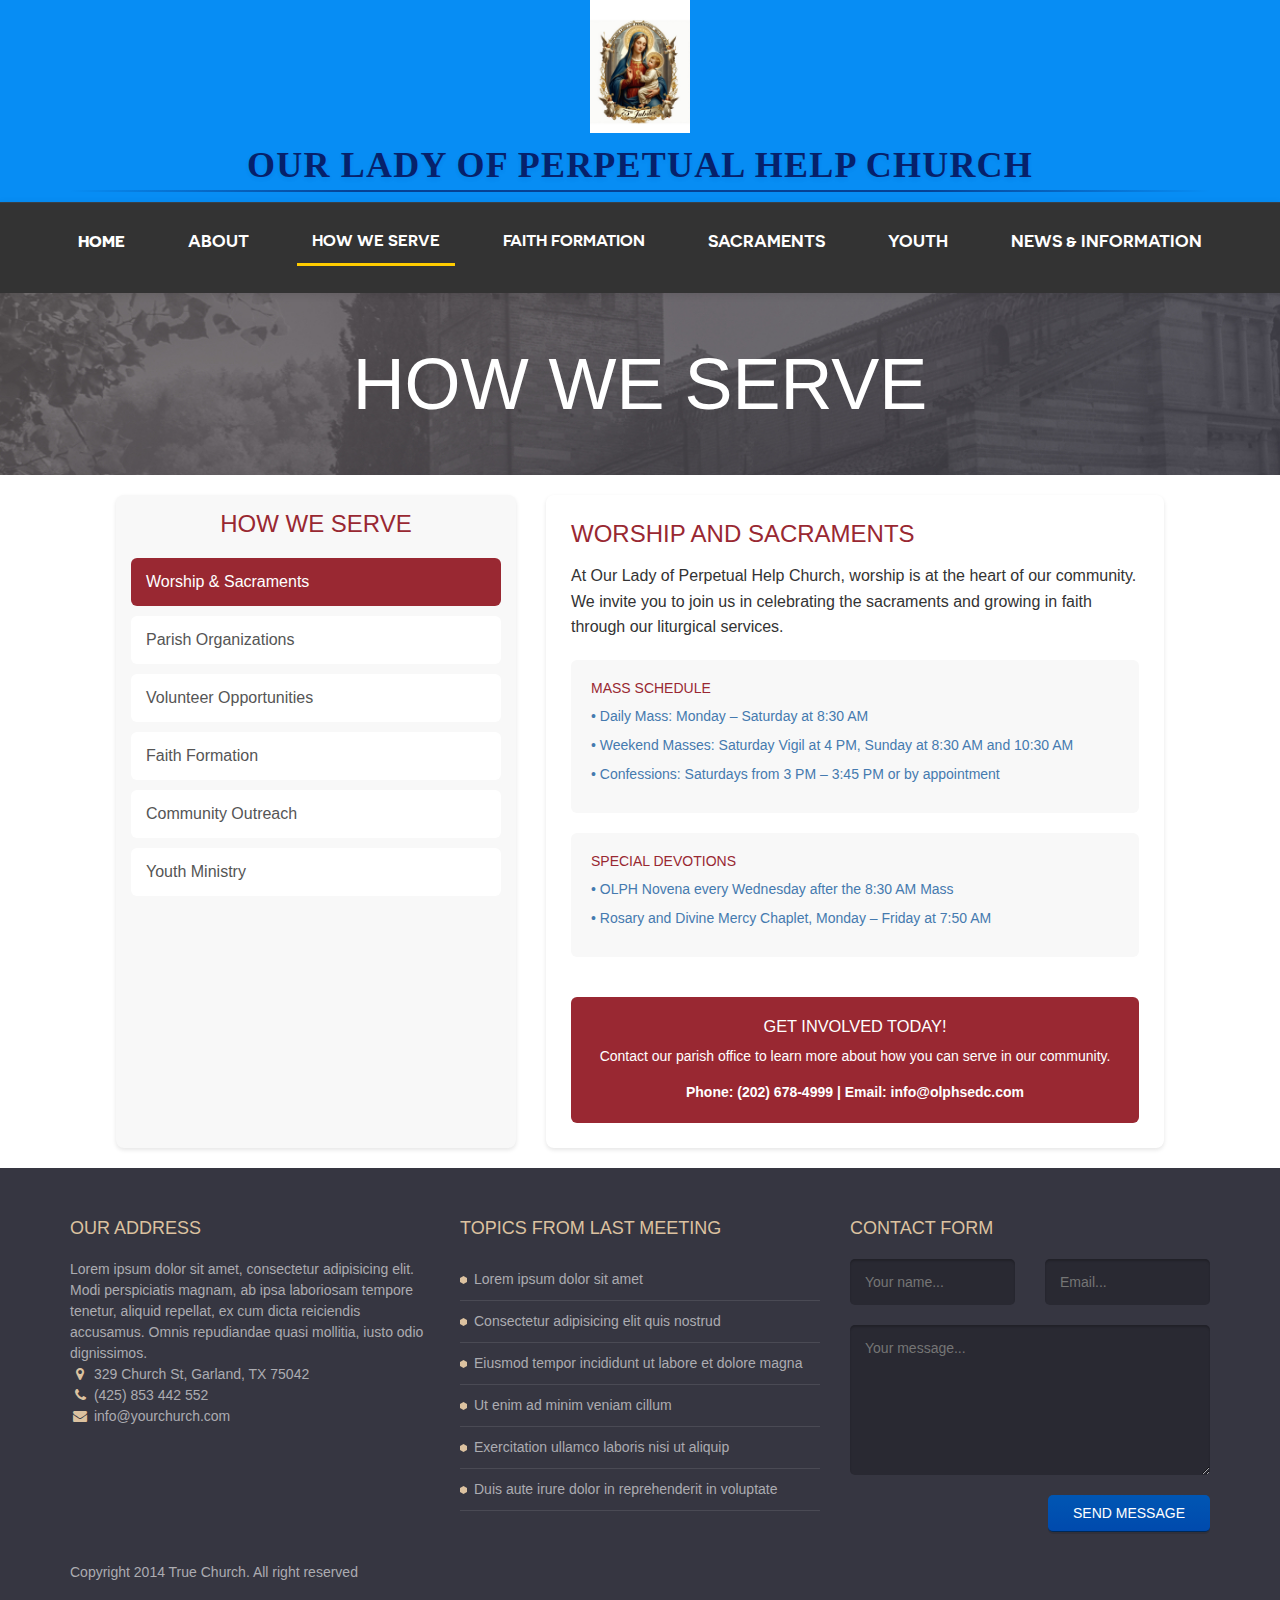
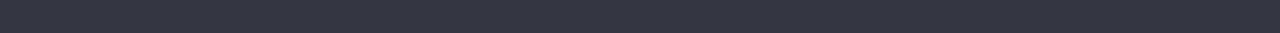
==== commit 6e2c7e3e: "Update title and subtitles to reflect the church's name" ====
--- a/seremons.html
+++ b/seremons.html
@@ -5,7 +5,7 @@
 		<meta http-equiv="X-UA-Compatible" content="IE=edge">
 		<meta name="viewport" content="width=device-width, initial-scale=1.0,maximum-scale=1">
 		
-		<title>True Church</title>
+		<title>Our Lady of Perpetual Help church - About</title>
 
 		<!-- Loading third party fonts -->
 		<link href="fonts/novecento-font/novecento-font.css" rel="stylesheet" type="text/css">
@@ -18,6 +18,105 @@
 		<script src="js/ie-support/html5.js"></script>
 		<script src="js/ie-support/respond.js"></script>
 		<![endif]-->
+        <style>
+            * {
+                margin: 0;
+                padding: 0;
+                box-sizing: border-box;
+            }
+    
+            .menu-container {
+                width: 100%;
+                max-width: 400px;
+                background-color: #f8f8f8;
+                padding: 15px;
+                border-radius: 8px;
+                box-shadow: 0 2px 4px rgba(0,0,0,0.1);
+            }
+    
+            .menu-title {
+                color: #992832;
+                font-size: 24px;
+                margin-bottom: 20px;
+                text-align: center;
+            }
+    
+            .menu-list {
+                list-style-type: none;
+                padding: 0;
+                margin: 0;
+            }
+    
+            .menu-item {
+                margin-bottom: 10px;
+            }
+    
+            .menu-link {
+                display: block;
+                padding: 12px 15px;
+                text-decoration: none;
+                color: #555;
+                background-color: #fff;
+                font-size: 16px;
+                border-radius: 6px;
+                transition: all 0.3s ease;
+                text-align: left;
+                width: 100%;
+            }
+    
+            .menu-link.active {
+                color: #fff;
+                background-color: #992832;
+            }
+    
+            .menu-link:hover {
+                background-color: #f0f0f0;
+                transform: translateX(5px);
+            }
+    
+            .menu-link.active:hover {
+                background-color: #7c202a;
+            }
+    
+            /* Mobile menu button */
+            .mobile-menu-button {
+                display: none;
+                width: 100%;
+                padding: 10px;
+                background-color: #992832;
+                color: white;
+                border: none;
+                border-radius: 6px;
+                font-size: 16px;
+                cursor: pointer;
+                margin-bottom: 10px;
+            }
+    
+            /* Media Queries */
+            @media screen and (max-width: 768px) {
+                .menu-container {
+                    padding: 10px;
+                    width: 100%;
+                }
+    
+                .mobile-menu-button {
+                    display: block;
+                }
+    
+                .menu-list {
+                    display: none;
+                }
+    
+                .menu-list.show {
+                    display: block;
+                }
+    
+                .menu-link {
+                    padding: 15px;
+                    font-size: 18px; /* Larger touch targets for mobile */
+                }
+            }
+        </style>
 
 	</head>
 
@@ -71,146 +170,316 @@
 				});
 			</script>
 			
-						
-					</div>
-
-					<div class="mobile-navigation"></div>
-				</div>
-			
-
 			<div class="page-head" data-bg-image="images/page-head-1.jpg">
 				<div class="container">
-					<h2 class="page-title">Seremons</h2>
+					<h2 class="page-title">How We Serve</h2>
 				</div>
 			</div>
 
-			<main class="main-content">
-				<div class="fullwidth-block">
-					<div class="container">
-						<div class="row">
-							<div class="content col-md-8">
-								<h2 class="section-title">Upcoming seremons</h2>
-								<ul class="seremon-list large">
-									<li>
-										<img src="images/thumb-1-120.png" alt="">
-										<div class="seremon-detail">
-											<h3 class="seremon-title"><a href="#">I believe in god with all my heart</a></h3>
-											<div class="seremon-meta">
-												<div class="pastor"><i class="fa fa-user"></i> Alan Ray</div>
-												<div class="date"><i class="fa fa-calendar"></i> 18 mar 2014</div>
-											</div>
-											<p>Lorem ipsum dolor sit amet, consectetur adipisicing elit. Quam molestiae doloribus deserunt minus a dicta labore beatae maiores assumenda. Laudantium nihil, maxime molestiae soluta doloribus magnam eum. Nesciunt, ea, sint.</p>
-										</div>
-									</li>
-									<li>
-										<img src="images/thumb-2-120.jpg" alt="">
-										<div class="seremon-detail">
-											<h3 class="seremon-title"><a href="#">Trusting in jesus and god</a></h3>
-											<div class="seremon-meta">
-												<div class="pastor"><i class="fa fa-user"></i> David Clark</div>
-												<div class="date"><i class="fa fa-calendar"></i> 18 mar 2014</div>
-											</div>
-											<p>Lorem ipsum dolor sit amet, consectetur adipisicing elit. Veniam dignissimos corporis quidem at nobis impedit perspiciatis, accusantium qui natus amet sapiente voluptate doloribus laboriosam officia deserunt possimus cumque inventore. Ipsum.</p>
-										</div>
-									</li>
-									<li>
-										<img src="images/thumb-3-120.jpg" alt="">
-										<div class="seremon-detail">
-											<h3 class="seremon-title"><a href="#">Love your kids</a></h3>
-											<div class="seremon-meta">
-												<div class="pastor"><i class="fa fa-user"></i> anthony roberts</div>
-												<div class="date"><i class="fa fa-calendar"></i> 18 mar 2014</div>
-											</div>
-											<p>Lorem ipsum dolor sit amet, consectetur adipisicing elit. Officiis nisi rem est amet, ducimus, aut, atque error accusantium facilis ab adipisci! Cumque, corrupti sapiente dolores saepe adipisci dignissimos quod unde.</p>
-										</div>
-									</li>
-									<li>
-										<img src="images/thumb-2-120.jpg" alt="">
-										<div class="seremon-detail">
-											<h3 class="seremon-title"><a href="#">Trusting in jesus and god</a></h3>
-											<div class="seremon-meta">
-												<div class="pastor"><i class="fa fa-user"></i> David Clark</div>
-												<div class="date"><i class="fa fa-calendar"></i> 18 mar 2014</div>
-											</div>
-											<p>Lorem ipsum dolor sit amet, consectetur adipisicing elit. Veniam dignissimos corporis quidem at nobis impedit perspiciatis, accusantium qui natus amet sapiente voluptate doloribus laboriosam officia deserunt possimus cumque inventore. Ipsum.</p>
-										</div>
-									</li>
-								</ul>
-
-								<h2 class="section-title">Latest seremons</h2>
-								<ul class="seremon-list">
-									<li>
-										<img src="images/small-thumb-1.jpg" alt="">
-										<div class="seremon-detail">
-											<h3 class="seremon-title"><a href="#">I believe in god with all my heart</a></h3>
-											<div class="seremon-meta">
-												<div class="pastor"><i class="fa fa-user"></i> Alan Ray</div>
-												<div class="date"><i class="fa fa-calendar"></i> 18 mar 2014</div>
-											</div>
-										</div>
-									</li>
-									<li>
-										<img src="images/small-thumb-2.jpg" alt="">
-										<div class="seremon-detail">
-											<h3 class="seremon-title"><a href="#">Trusting in jesus and god</a></h3>
-											<div class="seremon-meta">
-												<div class="pastor"><i class="fa fa-user"></i> David Clark</div>
-												<div class="date"><i class="fa fa-calendar"></i> 18 mar 2014</div>
-											</div>
-										</div>
-									</li>
-									<li>
-										<img src="images/small-thumb-3.jpg" alt="">
-										<div class="seremon-detail">
-											<h3 class="seremon-title"><a href="#">Love your kids</a></h3>
-											<div class="seremon-meta">
-												<div class="pastor"><i class="fa fa-user"></i> anthony roberts</div>
-												<div class="date"><i class="fa fa-calendar"></i> 18 mar 2014</div>
-											</div>
-										</div>
-									</li>
-								</ul>
-							</div>
-							<div class="sidebar col-md-3 col-md-offset-1">
-								<div class="widget">
-									<h3 class="widget-title">Categories</h3>
-									<ul class="arrow">
-										<li><a href="#">Perspiciatis unde</a></li>
-										<li><a href="#">Omnis iste natus</a></li>
-										<li><a href="#">Voluptatem accusantium</a></li>
-										<li><a href="#">Doloremque eaque</a></li>
-										<li><a href="#">Totam rem aperiam</a></li>
-									</ul>
-								</div>
-
-								<div class="widget">
-									<h3 class="widget-title">Donations</h3>
-									<p>Distinctio unde consequuntur delectus, repudiandae, impedit atque earum adipisci, explicabo perferendis.</p>
-									<a href="#" class="button">Make a donation</a>
-								</div>
-
-								<div class="widget">
-									<h3 class="widget-title">Gallery updates</h3>
-
-									<div class="galery-thumb">
-										<a href="#"><img src="images/gallery-thumb-1.jpg" alt=""></a>
-										<a href="#"><img src="images/gallery-thumb-2.jpg" alt=""></a>
-										<a href="#"><img src="images/gallery-thumb-3.jpg" alt=""></a>
-										<a href="#"><img src="images/gallery-thumb-4.jpg" alt=""></a>
-										<a href="#"><img src="images/gallery-thumb-5.jpg" alt=""></a>
-										<a href="#"><img src="images/gallery-thumb-6.jpg" alt=""></a>
-									</div>
-								</div>
-
-								<div class="widget">
-									<h3 class="widget-title">Text widget </h3>
-									<p>Lorem ipsum dolor sit amet, consectetur adipisicing elit. Illum aliquam obcaecati velit, atque necessitatibus molestias ullam tempore itaque quidem sequi ea sed consectetur, eligendi cupiditate saepe! Hic veniam maiores explicabo.</p>
-								</div>
-							</div>
-						</div>
+			<main style="width: 85%; margin: 0 auto; padding: 20px;">
+				<div style="display: flex; gap: 30px;">
+					<div class="menu-container">
+						<button class="mobile-menu-button">☰ Menu</button>
+						<h3 class="menu-title">How We Serve</h3>
+						<ul class="menu-list">
+							<li class="menu-item">
+								<a href="#" class="menu-link active" data-content="worship-sacraments">Worship & Sacraments</a>
+							</li>
+							<li class="menu-item">
+								<a href="#" class="menu-link" data-content="parish-organizations">Parish Organizations</a>
+							</li>
+							<li class="menu-item">
+								<a href="#" class="menu-link" data-content="volunteer">Volunteer Opportunities</a>
+							</li>
+							<li class="menu-item">
+								<a href="#" class="menu-link" data-content="faith-formation">Faith Formation</a>
+							</li>
+							<li class="menu-item">
+								<a href="#" class="menu-link" data-content="outreach">Community Outreach</a>
+							</li>
+							<li class="menu-item">
+								<a href="#" class="menu-link" data-content="youth-ministry">Youth Ministry</a>
+							</li>
+						</ul>
 					</div>
+			
+					<script>
+						// Mobile menu toggle functionality
+						const mobileMenuButton = document.querySelector('.mobile-menu-button');
+						const menuList = document.querySelector('.menu-list');
+			
+						mobileMenuButton.addEventListener('click', () => {
+							menuList.classList.toggle('show');
+						});
+			
+						// Handle menu item clicks
+						const menuLinks = document.querySelectorAll('.menu-link');
+						menuLinks.forEach(link => {
+							link.addEventListener('click', (e) => {
+								// Remove active class from all links
+								menuLinks.forEach(l => l.classList.remove('active'));
+								// Add active class to clicked link
+								e.target.classList.add('active');
+								
+								// On mobile, close the menu after selection
+								if (window.innerWidth <= 768) {
+									menuList.classList.remove('show');
+								}
+							});
+						});
+					</script>
+			
+					<!-- Right Content Area goes here -->
+					 <!-- Right Content Area -->
+<div style="width: 70%; background-color: #fff; padding: 25px; border-radius: 8px; box-shadow: 0 2px 4px rgba(0,0,0,0.1);">
+    <div id="content-area">
+       
+
+        <!-- Worship and Sacraments Section -->
+        <div style="margin-bottom: 40px;">
+            <h3 style="color: #992832; margin-bottom: 15px; font-size: 24px;">Worship and Sacraments</h3>
+            <p style="line-height: 1.6; font-size: 16px; color: #333; margin-bottom: 20px;">
+                At Our Lady of Perpetual Help Church, worship is at the heart of our community. We invite you to join us in celebrating the sacraments and growing in faith through our liturgical services.
+            </p>
+
+            <div style="background-color: #f8f8f8; padding: 20px; border-radius: 6px; margin-bottom: 20px;">
+                <h4 style="color: #992832; margin-bottom: 10px;">Mass Schedule</h4>
+                <ul style="list-style-type: none; padding: 0;">
+                    <li style="margin-bottom: 8px;">• Daily Mass: Monday – Saturday at 8:30 AM</li>
+                    <li style="margin-bottom: 8px;">• Weekend Masses: Saturday Vigil at 4 PM, Sunday at 8:30 AM and 10:30 AM</li>
+                    <li style="margin-bottom: 8px;">• Confessions: Saturdays from 3 PM – 3:45 PM or by appointment</li>
+                </ul>
+            </div>
+
+            <div style="background-color: #f8f8f8; padding: 20px; border-radius: 6px;">
+                <h4 style="color: #992832; margin-bottom: 10px;">Special Devotions</h4>
+                <ul style="list-style-type: none; padding: 0;">
+                    <li style="margin-bottom: 8px;">• OLPH Novena every Wednesday after the 8:30 AM Mass</li>
+                    <li style="margin-bottom: 8px;">• Rosary and Divine Mercy Chaplet, Monday – Friday at 7:50 AM</li>
+                </ul>
+            </div>
+        </div>
+
+        <!-- Parish Organizations Section -->
+       
+
+       
+        <!-- Call to Action -->
+        <div style="background-color: #992832; color: white; padding: 20px; border-radius: 6px; text-align: center;">
+            <h3 style="color: white; margin-bottom: 10px;">Get Involved Today!</h3>
+            <p style="margin-bottom: 15px;">Contact our parish office to learn more about how you can serve in our community.</p>
+            <p style="font-weight: bold;">Phone: (202) 678-4999 | Email: info@olphsedc.com</p>
+        </div>
+    </div>
+</div>
 				</div>
-			</main> <!-- .main-content -->
+			</main>
+        
+            <script>
+                document.addEventListener('DOMContentLoaded', function() {
+                    const menuLinks = document.querySelectorAll('.menu-link');
+                    const contentArea = document.getElementById('content-area');
+        
+                    menuLinks.forEach(link => {
+                        link.addEventListener('click', function(e) {
+                            e.preventDefault();
+                            
+                            // Remove active class from all links
+                            menuLinks.forEach(l => {
+                                l.style.backgroundColor = '#fff';
+                                l.style.color = '#555';
+                            });
+        
+                            // Add active class to clicked link
+                            this.style.backgroundColor = '#992832';
+                            this.style.color = '#fff';
+        
+                            // Update content based on selection
+                            const content = this.getAttribute('data-content');
+                            updateContent(content);
+                        });
+                    });
+        
+                    function updateContent(content) {
+                        let newContent = '';
+                        switch(content) {
+                            case 'worship-sacraments':
+                                newContent = `
+                                    <div style="margin-bottom: 40px;">
+            <h3 style="color: #992832; margin-bottom: 15px; font-size: 24px;">Worship and Sacraments</h3>
+            <p style="line-height: 1.6; font-size: 16px; color: #333; margin-bottom: 20px;">
+                At Our Lady of Perpetual Help Church, worship is at the heart of our community. We invite you to join us in celebrating the sacraments and growing in faith through our liturgical services.
+            </p>
+
+            <div style="background-color: #f8f8f8; padding: 20px; border-radius: 6px; margin-bottom: 20px;">
+                <h4 style="color: #992832; margin-bottom: 10px;">Mass Schedule</h4>
+                <ul style="list-style-type: none; padding: 0;">
+                    <li style="margin-bottom: 8px;">• Daily Mass: Monday – Saturday at 8:30 AM</li>
+                    <li style="margin-bottom: 8px;">• Weekend Masses: Saturday Vigil at 4 PM, Sunday at 8:30 AM and 10:30 AM</li>
+                    <li style="margin-bottom: 8px;">• Confessions: Saturdays from 3 PM – 3:45 PM or by appointment</li>
+                </ul>
+            </div>
+
+            <div style="background-color: #f8f8f8; padding: 20px; border-radius: 6px;">
+                <h4 style="color: #992832; margin-bottom: 10px;">Special Devotions</h4>
+                <ul style="list-style-type: none; padding: 0;">
+                    <li style="margin-bottom: 8px;">• OLPH Novena every Wednesday after the 8:30 AM Mass</li>
+                    <li style="margin-bottom: 8px;">• Rosary and Divine Mercy Chaplet, Monday – Friday at 7:50 AM</li>
+                </ul>
+            </div>
+        </div>
+`;
+                                break;
+                            case 'parish-organizations':
+                                newContent = `
+                                     <!-- Parish Organizations Section -->
+<div style="margin-bottom: 40px;">
+    <h3 style="color: #992832; margin-bottom: 15px; font-size: 24px;">Parish Organizations</h3>
+    <p style="line-height: 1.6; font-size: 16px; color: #333; margin-bottom: 20px;">
+        Our Lady of Perpetual Help Church is home to a vibrant network of ministries and organizations that foster spiritual growth, community service, and fellowship.
+    </p>
+
+    <h4 style="color: #992832; margin-bottom: 15px; font-size: 20px;">Faith Groups</h4>
+    <div style="display: grid; grid-template-columns: repeat(auto-fit, minmax(280px, 1fr)); gap: 20px; margin-bottom: 30px;">
+        <!-- Choir Ministry -->
+        <div style="background-color: #fff; border-radius: 8px; overflow: hidden; box-shadow: 0 2px 4px rgba(0,0,0,0.1); transition: transform 0.3s ease;">
+            <img src="images/maria.jpg" alt="Choir Ministry" style="width: 100%; height: 160px; object-fit: cover;">
+            <div style="padding: 20px;">
+                <h5 style="color: #992832; margin-bottom: 10px; font-size: 18px;">Choir Ministry</h5>
+                <p style="color: #333; font-size: 14px; line-height: 1.5; margin-bottom: 15px;">
+                    Enhancing our liturgical celebrations through sacred music. Join us in lifting our voices in praise every Sunday and special occasions.
+                </p>
+                <p style="color: #666; font-size: 14px;">
+                    Practice: Thursdays 7:00 PM
+                </p>
+            </div>
+        </div>
+
+        <!-- Youth Fellowship -->
+        <div style="background-color: #fff; border-radius: 8px; overflow: hidden; box-shadow: 0 2px 4px rgba(0,0,0,0.1); transition: transform 0.3s ease;">
+            <img src="images/youth1.jpg" alt="Youth Fellowship" style="width: 100%; height: 160px; object-fit: cover;">
+            <div style="padding: 20px;">
+                <h5 style="color: #992832; margin-bottom: 10px; font-size: 18px;">Youth Fellowship</h5>
+                <p style="color: #333; font-size: 14px; line-height: 1.5; margin-bottom: 15px;">
+                    A dynamic community for young people ages 13-18, focusing on faith formation, leadership, and social activities.
+                </p>
+                <p style="color: #666; font-size: 14px;">
+                    Meets: Every Sunday after 10:30 AM Mass
+                </p>
+            </div>
+        </div>
+
+        <!-- Children's Fellowship -->
+        <div style="background-color: #fff; border-radius: 8px; overflow: hidden; box-shadow: 0 2px 4px rgba(0,0,0,0.1); transition: transform 0.3s ease;">
+            <img src="images/Children's Fellowship.jpg" alt="Children's Fellowship" style="width: 100%; height: 160px; object-fit: cover;">
+            <div style="padding: 20px;">
+                <h5 style="color: #992832; margin-bottom: 10px; font-size: 18px;">Children's Fellowship</h5>
+                <p style="color: #333; font-size: 14px; line-height: 1.5; margin-bottom: 15px;">
+                    Nurturing young hearts in faith through engaging activities, Bible stories, and fun-filled learning experiences.
+                </p>
+                <p style="color: #666; font-size: 14px;">
+                    Ages 5-12 | Sundays during 10:30 AM Mass
+                </p>
+            </div>
+        </div>
+
+        <!-- Legion of Mary -->
+        <div style="background-color: #fff; border-radius: 8px; overflow: hidden; box-shadow: 0 2px 4px rgba(0,0,0,0.1); transition: transform 0.3s ease;">
+            <img src="images/chor.jpg" alt="Legion of Mary" style="width: 100%; height: 160px; object-fit: cover;">
+            <div style="padding: 20px;">
+                <h5 style="color: #992832; margin-bottom: 10px; font-size: 18px;">Legion of Mary</h5>
+                <p style="color: #333; font-size: 14px; line-height: 1.5; margin-bottom: 15px;">
+                    Devoted to prayer and spiritual works under Mary's guidance, serving the parish through visitation and prayer support.
+                </p>
+                <p style="color: #666; font-size: 14px;">
+                    Meets: Wednesday evenings at 6:30 PM
+                </p>
+            </div>
+        </div>
+    </div>
+
+    <h4 style="color: #992832; margin-bottom: 15px; font-size: 20px;">Community Groups</h4>
+    <div style="display: grid; grid-template-columns: repeat(auto-fit, minmax(280px, 1fr)); gap: 20px;">
+        <!-- Sacred Heart Society -->
+        <div style="background-color: #fff; border-radius: 8px; overflow: hidden; box-shadow: 0 2px 4px rgba(0,0,0,0.1); transition: transform 0.3s ease;">
+            <img src="images/ycs.jpg" alt="Y C S" style="width: 100%; height: 160px; object-fit: cover;">
+            <div style="padding: 20px;">
+                <h5 style="color: #992832; margin-bottom: 10px; font-size: 18px;">    Y C S</h5>
+                <p style="color: #333; font-size: 14px; line-height: 1.5; margin-bottom: 15px;">
+                    Promoting devotion to the Sacred Heart through prayer, adoration, and charitable works in our community.
+                </p>
+                <p style="color: #666; font-size: 14px;">
+                    First Friday devotions and monthly meetings
+                </p>
+            </div>
+        </div>
+
+        <!-- Fathers' Society -->
+        <div style="background-color: #fff; border-radius: 8px; overflow: hidden; box-shadow: 0 2px 4px rgba(0,0,0,0.1); transition: transform 0.3s ease;">
+            <img src="images/page-head-1.jpg" alt="Fathers' Society" style="width: 100%; height: 160px; object-fit: cover;">
+            <div style="padding: 20px;">
+                <h5 style="color: #992832; margin-bottom: 10px; font-size: 18px;">Fathers' Society</h5>
+                <p style="color: #333; font-size: 14px; line-height: 1.5; margin-bottom: 15px;">
+                    Supporting fathers in their spiritual journey and family leadership roles through fellowship and prayer.
+                </p>
+                <p style="color: #666; font-size: 14px;">
+                    Monthly meetings & quarterly family events
+                </p>
+            </div>
+        </div>
+
+        <!-- Mothers' Society -->
+        <div style="background-color: #fff; border-radius: 8px; overflow: hidden; box-shadow: 0 2px 4px rgba(0,0,0,0.1); transition: transform 0.3s ease;">
+            <img src="images/Mothers' Society.jpg" alt="Mothers' Society" style="width: 100%; height: 160px; object-fit: cover;">
+            <div style="padding: 20px;">
+                <h5 style="color: #992832; margin-bottom: 10px; font-size: 18px;">Mothers' Society</h5>
+                <p style="color: #333; font-size: 14px; line-height: 1.5; margin-bottom: 15px;">
+                    Empowering mothers through spiritual growth, mutual support, and community service activities.
+                </p>
+                <p style="color: #666; font-size: 14px;">
+                    Bi-weekly meetings & monthly outreach projects
+                </p>
+            </div>
+        </div>
+    </div>
+</div>`;
+                                break;
+								case 'volunteer':
+                                newContent = `
+                                    <div style="margin-bottom: 20px;">
+            <h3 style="color: #992832; margin-bottom: 15px; font-size: 24px;">Volunteer Opportunities</h3>
+            <p style="line-height: 1.6; font-size: 16px; color: #333; margin-bottom: 20px;">
+                We believe that every parishioner is called to be an active participant in the life of the Church. There are many ways to get involved:
+            </p>
+
+            <div style="display: grid; grid-template-columns: 1fr 1fr; gap: 20px;">
+                <div style="background-color: #f8f8f8; padding: 20px; border-radius: 6px;">
+                    <h4 style="color: #992832; margin-bottom: 10px;">Liturgical Ministries</h4>
+                    <ul style="list-style-type: none; padding: 0;">
+                        <li style="margin-bottom: 8px;">• Eucharistic Minister</li>
+                        <li style="margin-bottom: 8px;">• Lector</li>
+                        <li style="margin-bottom: 8px;">• Altar Servers</li>
+                        <li style="margin-bottom: 8px;">• Church Decoration</li>
+                    </ul>
+                </div>
+
+                <div style="background-color: #f8f8f8; padding: 20px; border-radius: 6px;">
+                    <h4 style="color: #992832; margin-bottom: 10px;">Community Outreach</h4>
+                    <ul style="list-style-type: none; padding: 0;">
+                        <li style="margin-bottom: 8px;">• Food Drives</li>
+                        <li style="margin-bottom: 8px;">• Charity Events</li>
+                        <li style="margin-bottom: 8px;">• Mission Support</li>
+                        <li style="margin-bottom: 8px;">• Administrative Help</li>
+                    </ul>
+                </div>
+            </div>
+        </div>`;
+                            // Add more cases for other menu items
+                        }
+                        contentArea.innerHTML = newContent;
+                    }
+                });
+            </script>
 
 			<footer class="site-footer">
 				<div class="container">
@@ -267,6 +536,30 @@
 		<script src="js/plugins.js"></script>
 		<script src="js/app.js"></script>
 		
+		<script>
+			
+			const dynamicContent = document.getElementById('dynamic-content');
+
+			// Example content for each section
+			
+
+			// Add click event listener to each menu link
+			menuLinks.forEach(link => {
+				link.addEventListener('click', (e) => {
+					e.preventDefault();
+
+					// Remove active class from all links
+					menuLinks.forEach(link => link.classList.remove('active'));
+
+					// Add active class to clicked link
+					e.target.classList.add('active');
+
+					// Update dynamic content based on selected menu item
+					const contentKey = e.target.getAttribute('data-content');
+					dynamicContent.innerHTML = contentData[contentKey];
+				});
+			});
+		</script>
 	</body>
 
 </html>